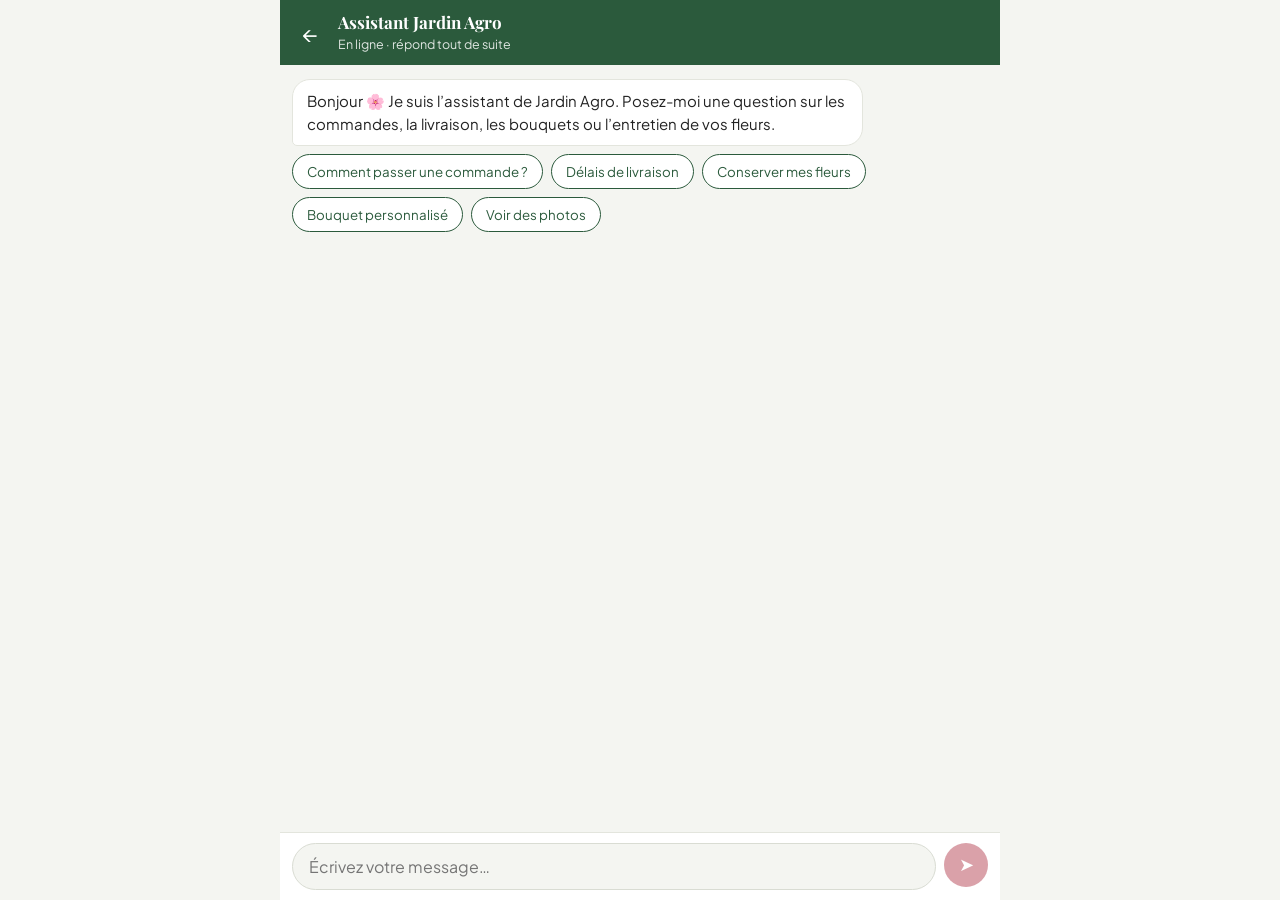
==== chatbot.html @ 79075f13 "Create chatbot.html" ====
<!DOCTYPE html>
<html lang="fr">
<head>
<meta charset="utf-8">
<meta name="viewport" content="width=device-width, initial-scale=1, viewport-fit=cover">
<title>Assistant Jardin Agro</title>
<link href="https://fonts.googleapis.com/css2?family=Plus+Jakarta+Sans:wght@400;500;600;700&family=Playfair+Display:wght@600&display=swap" rel="stylesheet">
<style>
*{box-sizing:border-box}
html,body{margin:0;width:100%;height:100%;overflow:hidden;position:fixed;background:#f4f5f1;font-family:"Plus Jakarta Sans",system-ui,sans-serif;color:#222}
#app{position:fixed;top:0;left:0;right:0;height:100%;display:flex;flex-direction:column;max-width:720px;margin:0 auto;background:#f4f5f1}
header{background:#2b5a3c;color:#fff;padding:12px 14px;padding-top:max(12px,env(safe-area-inset-top));display:flex;align-items:center;gap:12px;flex-shrink:0}
header a.back{color:#fff;text-decoration:none;font-size:22px;line-height:1;padding:4px 8px}
.t{flex:1;min-width:0;line-height:1.25}
.t strong{display:block;font-family:"Playfair Display",Georgia,serif;font-size:17px}
.t span{font-size:12.5px;opacity:.85}
#msgs{flex:1;overflow-y:auto;-webkit-overflow-scrolling:touch;overscroll-behavior:contain;padding:14px 12px;display:flex;flex-direction:column;gap:8px}
.row{display:flex}
.row.user{justify-content:flex-end}
.m{max-width:82%;padding:10px 14px;border-radius:18px;font-size:15px;line-height:1.5;overflow-wrap:anywhere}
.bot .m{background:#fff;border:1px solid #e3e5dd;border-bottom-left-radius:5px}
.user .m{background:#2b5a3c;color:#fff;border-bottom-right-radius:5px}
.m a{font-weight:600;color:#a4162b}
.gal{display:flex;gap:6px;margin-top:10px}
.gal img{flex:1;min-width:0;width:100%;aspect-ratio:1;object-fit:cover;border-radius:12px;background:#e4e7df;cursor:pointer}
.cta{display:flex;flex-direction:column;gap:8px;margin-top:10px}
.cta a{text-align:center;text-decoration:none;padding:11px 14px;border-radius:999px;font-size:14px}
.cta .p{background:#2b5a3c;color:#fff}
.cta .s{border:1px solid #2b5a3c;color:#2b5a3c}
.sugg{display:flex;flex-wrap:wrap;gap:8px}
.sugg button{border:1px solid #2b5a3c;background:#fff;color:#2b5a3c;border-radius:999px;padding:8px 14px;font:500 13.5px inherit;font-family:inherit;cursor:pointer}
.typing{display:inline-flex;gap:4px;padding:14px 16px}
.typing i{width:7px;height:7px;border-radius:50%;background:#9aa394;animation:d 1.1s infinite ease-in-out}
.typing i:nth-child(2){animation-delay:.15s}.typing i:nth-child(3){animation-delay:.3s}
@keyframes d{0%,60%,100%{opacity:.4}30%{opacity:1}}
form{display:flex;gap:8px;padding:10px 12px;padding-bottom:max(10px,env(safe-area-inset-bottom));background:#fff;border-top:1px solid #e3e5dd;flex-shrink:0}
input{flex:1;min-width:0;border:1px solid #d9dcd3;background:#f4f5f1;border-radius:999px;padding:12px 16px;font-size:16px;font-family:inherit;-webkit-appearance:none;outline:none}
input:focus{border-color:#2b5a3c;background:#fff}
#send{border:0;background:#a4162b;color:#fff;width:44px;height:44px;border-radius:50%;font-size:18px;cursor:pointer}
#send:disabled{opacity:.4}
#zoom{position:fixed;inset:0;background:rgba(0,0,0,.88);display:flex;align-items:center;justify-content:center;padding:16px;z-index:9}
#zoom img{max-width:100%;max-height:100%;border-radius:12px}
</style>
</head>
<body>
<div id="app">
  <header>
    <a class="back" href="index.html" aria-label="Retour au site">←</a>
    <div class="t"><strong>Assistant Jardin Agro</strong><span>En ligne · répond tout de suite</span></div>
  </header>
  <div id="msgs" aria-live="polite"></div>
  <form id="form" autocomplete="off">
    <input id="input" type="text" placeholder="Écrivez votre message…" aria-label="Votre message" enterkeyhint="send">
    <button id="send" type="submit" aria-label="Envoyer" disabled>➤</button>
  </form>
</div>
<script>
(function () {
  'use strict';
  var PHONE_DISPLAY = '+243 831 982 374', PHONE_TEL = '+243831982374';
  var PAGES = { bouquet: 'creer-bouquet.html', catalogue: 'products.html', livraison: 'livraison.html', contact: 'https://wa.me/243831982374' };

  var FAQ = [
    { q: 'Bonjour', k: ['bonjour', 'salut', 'coucou', 'hello', 'bonsoir', 'hola', 'hey'], a: 'Bonjour 🌸 Comment puis-je vous aider aujourd’hui ?' },
    { q: 'Comment ça va ?', k: ['ca va', 'cava', 'comment ca va', 'comment vas tu', 'comment allez vous', 'forme'], a: 'Tout va très bien, merci ! 🌿 Et vous, comment puis-je vous aider ?' },
    { q: 'Merci', k: ['merci', 'super', 'genial', 'parfait', 'top', 'remercie', 'merci beaucoup'], a: 'Avec grand plaisir ! N’hésitez pas si vous avez d’autres questions. Bonne journée 🌺' },
    { q: 'Voir des photos de bouquets', k: ['photo', 'photos', 'image', 'images', 'voir', 'montrer', 'montre', 'montrez', 'exemple', 'exemples', 'modele', 'modeles', 'catalogue', 'apercu'],
      a: 'Voici quelques-uns de nos bouquets 🌸 Retrouvez-les tous dans le <a href="' + PAGES.catalogue + '">catalogue</a>, ou créez le vôtre avec <a href="' + PAGES.bouquet + '">Créer mon bouquet</a>.',
      img: ['image/hôtel/maison5.jpg', 'image/hôtel/maison10.jpg', 'image/hôtel/maison7.jpg'] },
    { q: 'Comment passer une commande ?', k: ['commander', 'commande', 'acheter', 'achat', 'panier', 'reserver', 'passer'],
      a: 'C’est simple : choisissez vos fleurs ou bouquets dans le <a href="' + PAGES.catalogue + '">catalogue</a>, ajoutez-les au panier, puis validez votre commande. Vous pouvez aussi composer votre propre bouquet avec <a href="' + PAGES.bouquet + '">Créer mon bouquet</a>.' },
    { q: 'Je peux avoir plus d’informations sur Jardin Agro ?', k: ['jardin agro', 'information', 'informations', 'presentation', 'presenter', 'qui etes vous'],
      a: 'Jardin Agro est une entreprise spécialisée dans la vente de fleurs fraîches à Kinshasa, en République démocratique du Congo.' },
    { q: 'Quels sont les délais et zones de livraison ?', k: ['livraison', 'livrer', 'delai', 'zone', 'combien de temps', 'quand', 'recevoir', 'adresse'],
      a: 'Les délais et zones de livraison sont détaillés sur la page <a href="' + PAGES.livraison + '">Livraison</a>. Pour une livraison urgente ou une adresse particulière, notre service client vous répond rapidement.' },
    { q: 'Puis-je créer un bouquet personnalisé ?', k: ['personnalise', 'personnaliser', 'creer', 'composer', 'composition', 'sur mesure', 'choisir mes fleurs', 'ruban', 'emballage'],
      a: 'Oui ! Avec <a href="' + PAGES.bouquet + '">Créer mon bouquet</a>, vous choisissez vos fleurs et leur quantité, l’emballage et le ruban. Vous voyez l’aperçu et le prix se mettre à jour en direct.' },
    { q: 'Proposez-vous des abonnements floraux pour les entreprises ?', k: ['abonnement', 'entreprise', 'societe', 'bureau', 'professionnel', 'hotel', 'restaurant', 'regulier', 'gros', 'grossiste'],
      a: 'Oui, nous accompagnons les professionnels (bureaux, hôtels, restaurants…) avec des livraisons régulières et des ventes en gros. Contactez notre service client pour un devis adapté à vos besoins.' },
    { q: 'Faites-vous des compositions pour les cérémonies funéraires ?', k: ['funeraire', 'funerailles', 'deuil', 'enterrement', 'obseques', 'couronne', 'condoleances', 'ceremonie', 'gerbe'],
      a: 'Oui, nous réalisons des compositions pour les cérémonies funéraires (gerbes, couronnes, bouquets). Merci de nous contacter directement pour préciser vos souhaits et le délai.' },
    { q: 'Comment se passe le paiement ?', k: ['paiement', 'payer', 'prix', 'mobile money', 'carte', 'cash', 'especes', 'mpesa', 'airtel', 'orange', 'facture'],
      a: 'Les modes de paiement disponibles s’affichent lors de la validation de votre commande. Pour une question précise (facture, paiement à la livraison, commande professionnelle), contactez notre service client.' },
    { q: 'Comment conserver mes fleurs plus longtemps ?', k: ['conserver', 'conservation', 'durer', 'faner', 'fanent', 'entretien', 'entretenir', 'longtemps', 'eau', 'vase', 'fraiches', 'fraicheur', 'sechent'],
      a: '<b>Nos conseils pour des fleurs plus durables :</b><br>• Coupez 1 à 2 cm de tige en biais, à chaque changement d’eau.<br>• Utilisez un vase propre et de l’eau fraîche tous les 1 à 2 jours.<br>• Retirez les feuilles qui trempent dans l’eau.<br>• Ajoutez le sachet de nutriment fourni, s’il y en a un.<br>• Placez le bouquet loin du soleil direct, de la chaleur et des fruits mûrs.<br>• Retirez les fleurs fanées pour protéger les autres.' },
    { q: 'Comment entretenir un bouquet de roses ?', k: ['rose', 'roses', 'bouquet', 'tete qui penche', 'penchent'],
      a: 'Pour les roses : retirez les feuilles du bas, recoupez les tiges en biais et mettez-les dans de l’eau propre et fraîche. Si une tête penche, recoupez la tige et plongez-la quelques minutes dans de l’eau tiède. Gardez-les au frais, à l’écart du soleil.' },
    { q: 'Comment garder un bouquet frais pendant le transport ou avant un événement ?', k: ['transport', 'evenement', 'mariage', 'fete', 'avant', 'stocker', 'garder', 'voyage', 'frigo', 'cadeau'],
      a: 'Gardez les fleurs au frais et à l’ombre, tiges dans un peu d’eau si possible. Évitez la voiture chaude et le soleil. Pour un événement, mettez-les dans l’eau dès que vous les recevez et gardez-les dans une pièce fraîche.' },
    { q: 'Comment contacter le service client ?', k: ['contact', 'contacter', 'telephone', 'appeler', 'numero', 'joindre', 'service client', 'whatsapp', 'aide'],
      a: 'Vous pouvez joindre notre service client au <b>' + PHONE_DISPLAY + '</b>.' }
  ];
  var GREETING = 'Bonjour 🌸 Je suis l’assistant de Jardin Agro. Posez-moi une question sur les commandes, la livraison, les bouquets ou l’entretien de vos fleurs.';
  var SUGGESTIONS = ['Comment passer une commande ?', 'Délais de livraison', 'Conserver mes fleurs', 'Bouquet personnalisé', 'Voir des photos'];

  function norm(s) { return s.toLowerCase().normalize('NFD').replace(/[\u0300-\u036f]/g, '').replace(/[^a-z0-9\s]/g, ' ').replace(/\s+/g, ' ').trim(); }
  var STOP = ['le','la','les','un','une','des','de','du','et','ou','a','au','aux','en','pour','je','tu','vous','nous','mes','mon','ma','est','ce','que','qui','quoi','comment','puis','peut','peux','faire','avez','faites','proposez','y','il','ya','sur','dans','plus','quel','quels','quelle','quelles','se','passe','l','d','s'];
  function lev(a, b) {
    var m = a.length, n = b.length, i, j, d = [];
    for (i = 0; i <= m; i++) d[i] = [i];
    for (j = 1; j <= n; j++) d[0][j] = j;
    for (i = 1; i <= m; i++) for (j = 1; j <= n; j++) d[i][j] = Math.min(d[i-1][j] + 1, d[i][j-1] + 1, d[i-1][j-1] + (a[i-1] === b[j-1] ? 0 : 1));
    return d[m][n];
  }
  function similar(w, t) {
    if (w === t) return 1;
    if (w.length >= 5 && t.length >= 5 && (w.indexOf(t) === 0 || t.indexOf(w) === 0)) return 0.85;
    if (w.length >= 5 && t.length >= 5 && lev(w, t) <= (w.length > 7 ? 2 : 1)) return 0.7;
    return 0;
  }
  var INDEX = FAQ.map(function (it) {
    return { item: it, keys: it.k.map(norm), tokens: norm(it.q).split(' ').filter(function (w) { return w.length > 1 && STOP.indexOf(w) < 0; }) };
  });
  function answer(input) {
    var text = norm(input), words = text.split(' ').filter(function (w) { return w.length > 1 && STOP.indexOf(w) < 0; });
    if (!words.length) return null;
    var best = null, bs = 0;
    INDEX.forEach(function (e) {
      var s = 0;
      e.keys.forEach(function (k) {
        if (k.indexOf(' ') > -1) { if (text.indexOf(k) > -1) s += 3; return; }
        words.forEach(function (w) { s += 2.5 * similar(w, k); });
      });
      words.forEach(function (w) { e.tokens.forEach(function (t) { s += similar(w, t); }); });
      if (s > bs) { bs = s; best = e.item; }
    });
    return bs >= 1.5 ? best : null;
  }

  var app = document.getElementById('app'), msgs = document.getElementById('msgs'),
      input = document.getElementById('input'), send = document.getElementById('send'),
      typing = null;
  function down() { msgs.scrollTop = msgs.scrollHeight; }
  function esc(s) { return s.replace(/&/g, '&amp;').replace(/</g, '&lt;').replace(/>/g, '&gt;'); }
  function add(html, who) {
    var r = document.createElement('div'); r.className = 'row ' + who;
    var m = document.createElement('div'); m.className = 'm'; m.innerHTML = html;
    r.appendChild(m); msgs.appendChild(r); down();
    Array.prototype.forEach.call(m.querySelectorAll('img'), function (im) {
      im.addEventListener('load', down);
      im.addEventListener('error', function () { im.style.visibility = 'hidden'; console.warn('Image introuvable :', im.getAttribute('src')); });
    });
  }
  function gallery(l) { return '<div class="gal">' + l.map(function (s) { return '<img src="' + encodeURI(s) + '" alt="Bouquet Jardin Agro">'; }).join('') + '</div>'; }
  function contact() {
    return '<div class="cta"><a class="p" href="' + PAGES.contact + '" target="_blank" rel="noopener">Contacter le service client</a><a class="s" href="tel:' + PHONE_TEL + '">Appeler le ' + PHONE_DISPLAY + '</a></div>';
  }
  function botSays(html, after) {
    typing = document.createElement('div'); typing.className = 'row bot';
    typing.innerHTML = '<div class="m typing"><i></i><i></i><i></i></div>'; msgs.appendChild(typing); down();
    setTimeout(function () { typing.remove(); add(html, 'bot'); if (after) after(); }, Math.min(1400, 500 + html.replace(/<[^>]+>/g, '').length * 6));
  }
  function reply(t) {
    add(esc(t), 'user');
    var f = answer(t);
    if (f) botSays(f.a + (f.img ? gallery(f.img) : ''));
    else botSays('Je n’ai pas la réponse à cette question, mais notre service client se fera un plaisir de vous aider 🌿' + contact());
  }

  /* Clavier mobile : la page suit la zone visible */
  var raf = 0;
  function fit() {
    raf = 0;
    var v = window.visualViewport; if (!v) return;
    app.style.height = v.height + 'px';
    app.style.transform = 'translate3d(0,' + v.offsetTop + 'px,0)';
  }
  function queueFit() { if (!raf) raf = requestAnimationFrame(fit); }
  if (window.visualViewport) {
    visualViewport.addEventListener('resize', function () { queueFit(); setTimeout(down, 60); });
    visualViewport.addEventListener('scroll', queueFit);
  }

  msgs.addEventListener('click', function (e) {
    if (e.target.tagName !== 'IMG') return;
    var z = document.createElement('div'); z.id = 'zoom'; z.innerHTML = '<img src="' + e.target.src + '" alt="">';
    z.onclick = function () { z.remove(); }; document.body.appendChild(z);
  });
  input.addEventListener('input', function () { send.disabled = !input.value.trim(); });
  document.getElementById('form').addEventListener('submit', function (e) {
    e.preventDefault();
    var v = input.value.trim(); if (!v) return;
    input.value = ''; send.disabled = true; reply(v);
  });

  botSays(GREETING, function () {
    var w = document.createElement('div'); w.className = 'sugg';
    SUGGESTIONS.forEach(function (s) {
      var b = document.createElement('button'); b.type = 'button'; b.textContent = s;
      b.onclick = function () { w.remove(); reply(s); };
      w.appendChild(b);
    });
    msgs.appendChild(w); down();
  });
})();
</script>
</body>
</html>
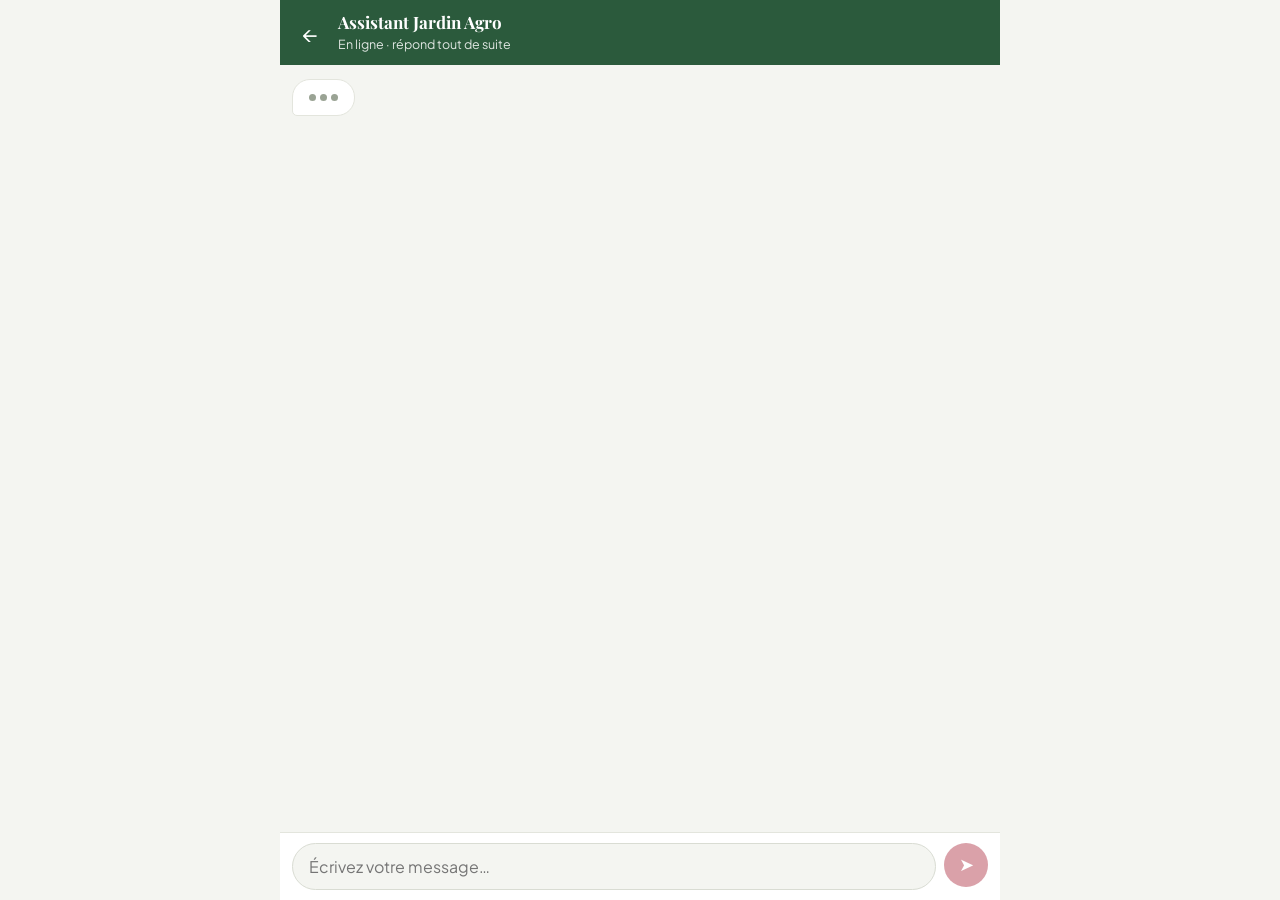
==== commit 48e84c05: "Update chatbot.html" ====
--- a/chatbot.html
+++ b/chatbot.html
@@ -157,19 +157,32 @@
     else botSays('Je n’ai pas la réponse à cette question, mais notre service client se fera un plaisir de vous aider 🌿' + contact());
   }
 
-  /* Clavier mobile : la page suit la zone visible */
-  var raf = 0;
+  /* Clavier mobile : la page suit la zone visible, et se remet d'aplomb quand le clavier se ferme */
+  var raf = 0, t1 = 0, t2 = 0;
   function fit() {
     raf = 0;
     var v = window.visualViewport; if (!v) return;
-    app.style.height = v.height + 'px';
-    app.style.transform = 'translate3d(0,' + v.offsetTop + 'px,0)';
-  }
-  function queueFit() { if (!raf) raf = requestAnimationFrame(fit); }
+    if (window.innerHeight - v.height < 80) {            /* clavier fermé : tout remettre à zéro */
+      app.style.height = ''; app.style.transform = '';
+      if (window.scrollY) window.scrollTo(0, 0);
+    } else {                                             /* clavier ouvert */
+      app.style.height = v.height + 'px';
+      app.style.transform = 'translate3d(0,' + v.offsetTop + 'px,0)';
+    }
+    down();
+  }
+  function queueFit() {
+    if (!raf) raf = requestAnimationFrame(fit);
+    clearTimeout(t1); clearTimeout(t2);
+    t1 = setTimeout(fit, 150);   /* re-vérifie une fois l'animation du clavier terminée */
+    t2 = setTimeout(fit, 450);
+  }
   if (window.visualViewport) {
-    visualViewport.addEventListener('resize', function () { queueFit(); setTimeout(down, 60); });
+    visualViewport.addEventListener('resize', queueFit);
     visualViewport.addEventListener('scroll', queueFit);
   }
+  input.addEventListener('focus', queueFit);
+  input.addEventListener('blur', queueFit);
 
   msgs.addEventListener('click', function (e) {
     if (e.target.tagName !== 'IMG') return;
